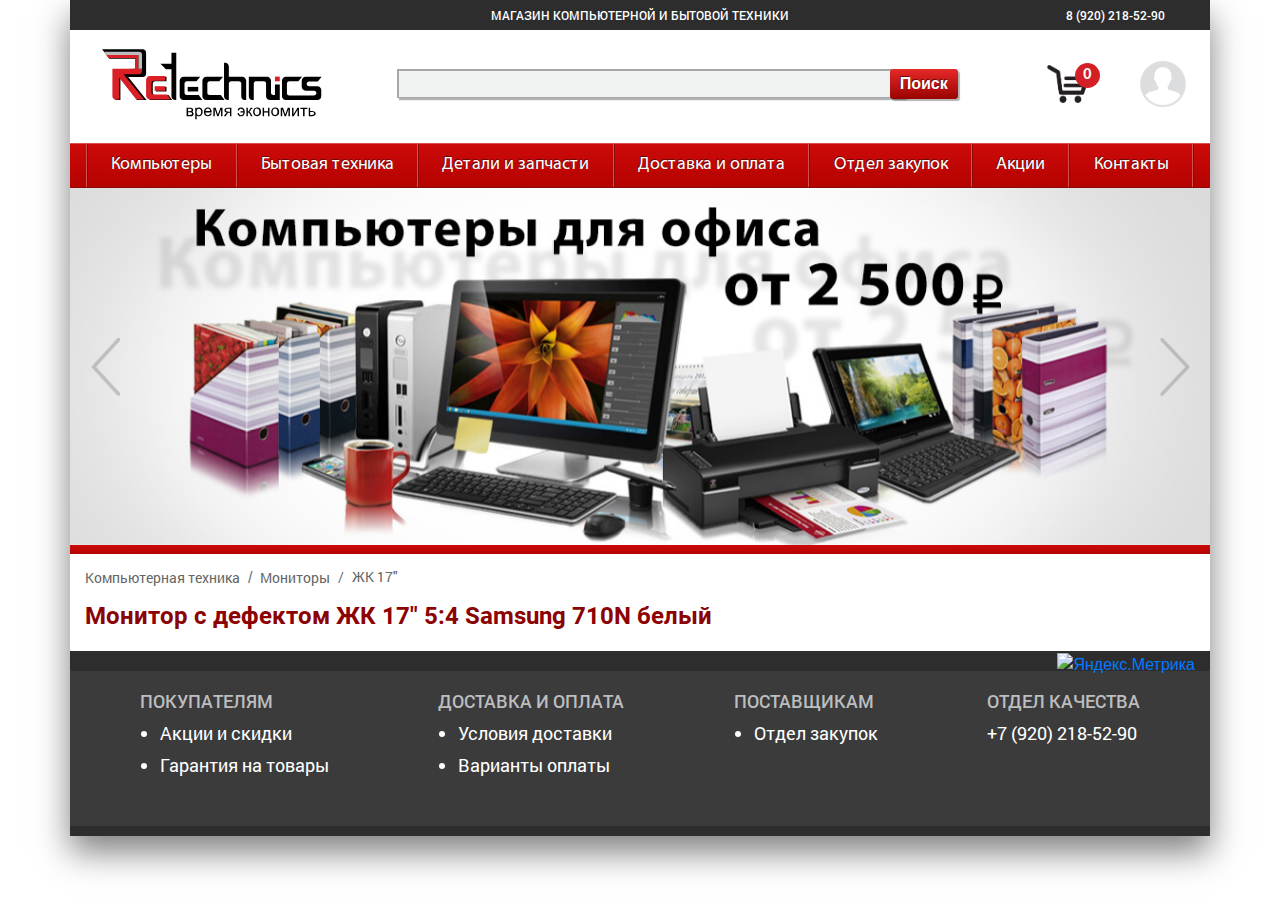
==== product_card.html @ d72811d2 "каталог v.8" ====
<!doctype html>
<html lang="en">
  <head>
    <!-- Required meta tags -->
    <meta charset="utf-8">
    <meta name="viewport" content="width=device-width, initial-scale=1, shrink-to-fit=no">
    <link rel="shortcut icon" href="image/favicon.ico" type="image/x-icon">
    <!-- Bootstrap CSS -->
    <link rel="stylesheet" href="css/bootstrap.min.css">
    <link rel="stylesheet" href="template_styles.css">
    <link rel="stylesheet" href="css/fonts.css">
    <!-- font-awesome -->
    <link rel="stylesheet" href="https://maxcdn.bootstrapcdn.com/font-awesome/4.4.0/css/font-awesome.min.css">
    <link rel="stylesheet" href="https://use.fontawesome.com/releases/v5.3.1/css/all.css" integrity="sha384-mzrmE5qonljUremFsqc01SB46JvROS7bZs3IO2EmfFsd15uHvIt+Y8vEf7N7fWAU" crossorigin="anonymous">

    <title>Ретехника - сток-центр компьютеров и мелкой бытовой техники </title>
  </head>
  <body>

  <div class=" container p-0 my-shadow">

    <!--header -->
    <header>
      <!--container-fluid-->
      <div class="container">

        <!--headline-->
        <div class="row headline">
          <div class="col-xl-4 col-lg-5 col-md-6 col-sm-8 d-none d-sm-block"> 
                  <nav class="nav justify-content-around">    
                    <a class="nav-link p-0  d-none d-sm-block d-md-block d-lg-block d-xl-none" href="#">О компании</a>           
                    <a class="nav-link p-0  d-none d-sm-block d-md-block d-lg-block d-xl-none" href="#">Доставка и оплата</a>
                    <a class="nav-link p-0  d-none d-sm-block d-md-block d-lg-block d-xl-none" href="#">Отдел закупок</a>
                  </nav>
          </div>
          <div class="col-xl-4 col-lg-3 col-md-2 col-12 d-block d-sm-none d-md-block">
            <div class="d-block d-sm-none d-lg-none d-xl-block text-center">МАГАЗИН КОМПЬЮТЕРНОЙ И БЫТОВОЙ ТЕХНИКИ</div>
          </div>
          <div class="col-xl-2 col-lg-2 col-md-1 d-none d-md-block"></div>
          <div class="col-xl-2 col-lg-2 col-md-3 col-sm-4 d-none d-sm-block text-center">8 (920) 218-52-90</div>
        </div>
        <!--/headline-->
        
        <!--row logo_search_basket_lk-->
        <div class="row">
          <div class="col-3 d-block d-sm-none">
            <div class="headline_mob_src">
              <a href=""><img src="image/lupa.png"></a>
            </div>
          </div>
          <!--header_logo -->
          <div class="col-xl-3 col-lg-4 col-md-4 col-sm-6 col-6">
            <div class="headline_logo">
              <a href="#"><img src="image/logo.svg"></a>
            </div> 
          </div>
          <!--/header_logo-->
          <!--header_search -->
          <div class="col-xl-7 col-lg-6 col-md-4 col-sm-2 d-none d-sm-block">
            <div class="headline_search">
              <div class="w-100 text-center">
              <form action="/search/index.php" id="src_form">
                <input class="headline_srctxt" type="search" name="q" value="" size="15" maxlength="50">      
                <input class="headline_srcbnt" name="s" type="submit" value="Поиск">
              </form>
              </div>
            </div>
            <div class="headline_mob_src">
              <a href=""><img src="image/lupa.png"></a>
            </div>
          </div>
          <!--/header_search -->
          <!--header_basket -->
          <div class="col-xl-1 col-lg-1 col-md-2 col-sm-2 col-3">
            <div class="headline_basket">
              <a href="#">
                <img src="image/cart.png" alt="Корзина">
                <span>0</span>
              </a>
            </div>
          </div>  
          <!--/header_basket -->
          <!--header_lk -->
          <div class="col-xl-1 col-lg-1 col-md-2 col-sm-2 d-none d-sm-block">
            <div class="headline_login">
              <a href="#">
                <img src="image/login.png" alt=" Личный кабинет">
              </a>
            </div>
          </div>  
          <!--/header_lk -->            
        </div>
        <!--/row logo_search_basket_lk-->

        <!--row header_menu-->
        <div class="row">
          <!--header_menu -->            
            <div class="pl-3 pr-3 h_menu">
              <nav class="nav justify-content-around">       
                <a class="nav-link active h_menu_item flex-fill d-block d-sm-block d-md-none" 
                   data-toggle="collapse" 
                   href="#collapse_menu" 
                   role="button" 
                   aria-expanded="false" 
                   aria-controls="collapse_menu">
                  <i class="fas fa-bars pr-2"></i>
                  <span>Каталог товаров</span>
                </a>
                <a class="nav-link active h_menu_item flex-fill d-none d-md-block"
                   data-toggle="collapse" 
                   href="#collapse_menu" 
                   role="button" 
                   aria-expanded="false" 
                   aria-controls="collapse_menu">
                   Компьютеры
                </a>
                <a class="nav-link h_menu_item flex-fill d-none d-md-block" href="#">Бытовая техника</a>
                <a class="nav-link h_menu_item flex-fill d-none d-md-block" href="#">Детали и запчасти</a>
                <a class="nav-link h_menu_item flex-fill d-none d-xl-block" href="#">Доставка и оплата</a>
                <a class="nav-link h_menu_item flex-fill d-none d-xl-block" href="#">Отдел закупок</a>
                <a class="nav-link h_menu_item flex-fill d-none d-sm-block" href="#">Акции</a>
                <a class="nav-link h_menu_item flex-fill d-none d-sm-block" href="#">Контакты</a>
              </nav>           
            </div>
          <!--/header_menu -->
        </div>

        <!--/row header_menu-->

          <!--row header_slider-->
        <div class="row d-none d-sm-block">

            <!--header_slider -->
            <div id="carouselExampleIndicators" class="carousel slide" data-ride="carousel">
              <div class="carousel-inner">
                <div class="carousel-item active">
                  <img src="image/1.jpg" alt="" class="d-block w-100">
                </div>
                <div class="carousel-item">
                  <img src="image/2.jpg" alt="" class="d-block w-100">
                </div>
                <div class="carousel-item">
                  <img src="image/3.jpg" alt="" class="d-block w-100">
                </div>
              </div>
              <a href="#carouselExampleIndicators" class="carousel-control-prev" role="button" data-slide="prev">
                <span class="carousel-control-prev-icon" aria-hidden="true"></span>
                <span class="sr-only">Previous</span>
              </a>
              <a href="#carouselExampleIndicators" class="carousel-control-next" role="button" data-slide="next">
                <span class="carousel-control-next-icon" aria-hidden="true"></span>
                <span class="sr-only">Next</span>
              </a>
            </div>
            <!--/header_slider -->
 
        </div>
          <!--/row header_slider -->

          <!--row header_bottom -->
        <div class="row d-none d-sm-block">
            <div class="headline_bottom"></div>
        </div>
        <!--/row header_bottom -->

      </div>
      <!--/container-fluid-->
    </header>
    <!--/header -->

    <!--content-->
    <content>
      <!--container-fluid-->
      <div class="container">
          <!--row-->
          <div class="row">
            <div class="collapse" id="collapse_menu">
              <!--left_menu-->
              <div class="my-left-menu col-xl-4 col-lg-5 col-md-6 col-sm-8 col-12 p-0 d-md-block d-lg-none">
                <!--Left menu-->

                <div class="d-inline-flex w-100  d-block d-sm-none">
                  <div class="lmenu text-center">Войти</div>
                  <div class="lmenu">Регистрация</div>
                </div>

                <div class="card p-0">
                    <div class="card-header lmenu active" id=" heading">
                        <span>Компьютерная техника</span>
                        <button type="button" class="close d-md-block d-lg-none" aria-label="Close">
                          <span aria-hidden="true">&times;</span>
                        </button>
                    </div>
                </div> 

                <div class="LM" id="accordion">

                  <!-- Первый уровень меню-->
                  <div class="card p-0">
                    <div class="card-header lmenu" id="headingOne">
                      <a data-toggle="collapse" href="#collapseOne" class="dropdown-toggle">Компьютеры с пробегом</a>
                    </div>

                    <!-- Обертка для второго уровня меню-->
                    <div id="collapseOne" class="collapse" aria-labelledby="headingOne" data-parent="#accordion">
                      <div class="card-body">

                        <!-- Второй уровень меню-->
                        <div class="card p-0">
                          <div class="card-header lmenu lm_l2" id="headingOne_1">
                              <a data-toggle="collapse" href="#collapseOne_1"  class="dropdown-toggle">Компьютеры на платформе Intel</a>
                          </div>

                          <!-- Обертка для третьего уровня меню-->
                          <div id="collapseOne_1" class="collapse" aria-labelledby="headingOne_1" data-parent="#collapseOne">
                            <div class="card-body">
                              <!-- Третий уровень меню-->
                              <div class="card p-0">
                                <div class="card-header lmenu lm_l3" id="headingOne_1_1">
                                    <a data-toggle="collapse" href="#">370 Socket</a>
                                </div>
                              </div>
                              <div class="card p-0">
                                <div class="card-header lmenu lm_l3" id="headingOne_1_2">
                                    <a data-toggle="collapse" href="#">478 Socket</a>
                                </div>
                              </div>
                              <div class="card p-0">
                                <div class="card-header lmenu lm_l3" id="headingOne_1_3">
                                    <a data-toggle="collapse" href="#">775 Socket</a>
                                </div>
                              </div>
                              <div class="card p-0">
                                <div class="card-header lmenu lm_l3" id="headingOne_1_4">
                                    <a data-toggle="collapse" href="#">1150 Socket</a>
                                </div>
                              </div>
                            </div>
                          </div>
                        </div>

                        <!-- Второй уровень меню-->
                        <div class="card p-0">
                          <div class="card-header lmenu lm_l2" id="headingOne_2">
                              <a data-toggle="collapse" href="#collapseOne_2"  class="dropdown-toggle">Компьютеры на платформе AMD</a>
                          </div>

                          <!-- Обертка для третьего уровня меню-->
                          <div id="collapseOne_2" class="collapse" aria-labelledby="headingOne_2" data-parent="#collapseOne">
                            <div class="card-body">
                              <!-- Третий уровень меню-->
                              <div class="card p-0">
                                <div class="card-header lmenu lm_l3" id="headingOne_2_1">
                                    <a data-toggle="collapse" href="#">754 Socket</a>
                                </div>
                              </div>
                              <div class="card p-0">
                                <div class="card-header lmenu lm_l3" id="headingOne_2_2">
                                    <a data-toggle="collapse" href="#">939 Socket</a>
                                </div>
                              </div>
                              <div class="card p-0">
                                <div class="card-header lmenu lm_l3" id="headingOne_2_3">
                                    <a data-toggle="collapse" href="#">A Socket</a>
                                </div>
                              </div>
                              <div class="card p-0">
                                <div class="card-header lmenu lm_l3" id="headingOne_2_4">
                                    <a data-toggle="collapse" href="#">AM2 Socket </a>
                                </div>
                              </div>
                            </div>
                          </div>
                        </div>

                        <!-- Второй уровень меню-->
                        <div class="card p-0">
                          <div class="card-header lmenu lm_l2" id="headingOne_3">
                              <a data-toggle="collapse" href="#collapseOne_3"  class="dropdown-toggle">Компьютеры на платформе Apple</a>
                          </div>

                          <!-- Обертка для третьего уровня меню-->
                          <div id="collapseOne_3" class="collapse" aria-labelledby="headingOne_3" data-parent="#collapseOne">
                            <div class="card-body">
                              <!-- Третий уровень меню-->
                              <div class="card p-0">
                                <div class="card-header lmenu lm_l3" id="headingOne_3_1">
                                    <a data-toggle="collapse" href="#">Компьютеры на платформе Apple</a>
                                </div>
                              </div>
                              <div class="card p-0">
                                <div class="card-header lmenu lm_l3" id="headingOne_3_2">
                                    <a data-toggle="collapse" href="#">Компьютеры на платформе Apple</a>
                                </div>
                              </div>
                              <div class="card p-0">
                                <div class="card-header lmenu lm_l3" id="headingOne_3_3">
                                    <a data-toggle="collapse" href="#">Компьютеры на платформе Apple</a>
                                </div>
                              </div>
                              <div class="card p-0">
                                <div class="card-header lmenu lm_l3" id="headingOne_3_4">
                                    <a data-toggle="collapse" href="#">Компьютеры на платформе Apple</a>
                                </div>
                              </div>

                            </div>
                          </div>
                        </div>        
                      </div>
                    </div>
                  </div> 

                  <!-- Первый уровень меню-->
                  <div class="card p-0">
                    <div class="card-header lmenu" id="headingTwo">
                        <a data-toggle="collapse" href="#collapseTwo"  class="dropdown-toggle">Комплектующие</a>
                    </div>

                    <!-- Обертка для второго уровня меню-->
                    <div id="collapseTwo" class="collapse" aria-labelledby="headingTwo" data-parent="#accordion">
                      <div class="card-body">

                        <!--Второй уровень меню-->
                        <div class="card p-0"> 
                          <div class="card-header lmenu lm_l2" id="headingTwo_1">
                              <a data-toggle="collapse" href="#">Оперативная память</a>
                          </div>
                        </div>
                        <!--Второй уровень меню-->
                        <div class="card p-0">
                          <div class="card-header lmenu lm_l2" id="headingTwo_2">
                              <a data-toggle="collapse" href="#">Материнская плата</a>
                          </div>
                        </div>
                        <!--Второй уровень меню-->
                        <div class="card p-0">
                          <div class="card-header lmenu lm_l2" id="headingTwo_3">
                              <a data-toggle="collapse" href="#">Процессоры</a>
                          </div>
                        </div>          

                      </div>
                    </div>
                  </div>

                  <!-- Первый уровень меню-->
                  <div class="card p-0">
                    <div class="card-header lmenu" id="headingThree">
                         <a data-toggle="collapse" href="#collapseThree"  class="dropdown-toggle">Компьютерная переферия</a>
                    </div>
                    <div id="collapseThree" class="collapse" aria-labelledby="headingThree" data-parent="#accordion">
                      <div class="card-body">
                        <!--Второй уровень меню-->
                        <div class="card p-0">
                          <div class="card-header lmenu lm_l2" id="headingThree_1">
                              <a data-toggle="collapse" href="#">Флеш накопители USB</a>
                          </div>
                        </div>
                        <!--Второй уровень меню-->
                        <div class="card p-0">
                          <div class="card-header lmenu lm_l2" id="headingThree_2">
                              <a data-toggle="collapse" href="#">Флеш карты SD microSD</a>
                          </div>
                        </div>
                        <!--Второй уровень меню-->
                        <div class="card p-0">
                          <div class="card-header lmenu lm_l2" id="headingThree_3">
                              <a data-toggle="collapse" href="#">Блоки питания внешние</a>
                          </div>
                        </div>
                      </div>
                    </div>
                  </div>
                </div>
                <!--/Left menu-->              
              </div> 
              <!--/left_menu-->
            </div>
            <!--/left_menu-->
          </div> 
          <!--/row-->  

        <!--breadcrumb-->
          <div class="row d-none d-sm-block w-100">
            <div class="col-xl-12 col-lg-12 col-md-12 col-12">
              <nav aria-label="breadcrumb">
                <ol class="breadcrumb">
                  <li class="breadcrumb-item"><a href="#">Компьютерная техника</a></li>
                  <li class="breadcrumb-item"><a href="#">Мониторы</a></li>
                  <li class="breadcrumb-item active" aria-current="page">ЖК 17"</li>
                </ol>
              </nav>
            </div>  
          </div>
          <!--/breadcrumb-->

          <!--catalog_title-->
          <div class="row">
            <div class="col-xl-12 col-lg-12 col-md-12 col-12">
              <h1>Монитор с дефектом ЖК 17" 5:4 Samsung 710N белый</h1>
            </div>  
          </div>
          <!--/catalog_title-->
        <!--catalog-->
  
          
      </div>
      <!--/container-fluid-->
    </content>
    <!--/content-->      

    <footer>
      <div class="container">

        <div class="row footer_metrika">
          <div class="col-md-10"></div>
          <div class="col-md-2">
            <div class="d-flex justify-content-end">
              <!-- Yandex.Metrika informer -->
              <a href="https://metrika.yandex.ru/stat/?id=29306175&amp;from=informer" target="_blank" rel="nofollow"><!-- /Yandex.Metrika informer --><img src="https://informer.yandex.ru/informer/29306175/1_1_FFFFFFFF_EFEFEFFF_0_pageviews" style="width:80px; height:15px; border:0;" alt="Яндекс.Метрика" title="Яндекс.Метрика: данные за сегодня (просмотры)" class="ym-advanced-informer" data-cid="29306175" data-lang="ru">
              </a>
            </div>  
              <!-- /Yandex.Metrika informer --> 
          </div>      
        </div>
        <!--yandex_metrika-->

        <!--footer_menu-->
        <div class="row footer_menu">
          <div class="col-sm-12 d-flex justify-content-around">

            <div>
              <h3>Покупателям</h3>
              <ul>
                <li><a href="#">Акции и скидки</a></li>
                <li><a href="#">Гарантия на товары</a></li>
              </ul>

              <h3 class="d-block d-sm-block d-md-none">Поставщикам</h3>
              <ul class="d-block d-sm-block d-md-none">
                  <li><a href="#">Отдел закупок</a></li>
              </ul>
            </div>

            <div>
              <h3>Доставка и оплата</h3>
              <ul>
                <li><a href="#">Условия доставки</a></li>
                <li><a href="#">Варианты оплаты</a></li>
              </ul>
              <h3 class="d-sm-block d-md-none">Отдел качества</h3>
                <ul class="d-sm-block d-md-none p-0">
                  <li style="list-style: none"><a href="#">+7 (920) 218-52-90</a></li>
                </ul>
            </div>
          
            <div class="d-none d-sm-none d-md-block">
                <h3>Поставщикам</h3>
                <ul>
                  <li><a href="#">Отдел закупок</a></li>
                </ul>
                <h3 class="d-none d-md-block d-lg-none">Отдел качества</h3>
                  <ul class="d-none d-md-block d-lg-none p-0">
                    <li style="list-style: none"><a href="#">+7 (920) 218-52-90</a></li>
                  </ul>
              </div>
          
            <div class="d-none d-lg-block d-xl-block">
                  <h3>Отдел качества</h3>
                  <ul class="p-0">
                    <li style="list-style: none"><a href="#">+7 (920) 218-52-90</a></li>
                  </ul>
            </div>   
        </div>
        <!--/footer_menu-->

      </div>
    </footer>
    </div>
    <!-- Optional JavaScript -->
    <!-- jQuery first, then Popper.js, then Bootstrap JS -->
    <script src="https://code.jquery.com/jquery-3.3.1.slim.min.js" integrity="sha384-q8i/X+965DzO0rT7abK41JStQIAqVgRVzpbzo5smXKp4YfRvH+8abtTE1Pi6jizo" crossorigin="anonymous"></script>
    <script src="https://cdnjs.cloudflare.com/ajax/libs/popper.js/1.14.3/umd/popper.min.js" integrity="sha384-ZMP7rVo3mIykV+2+9J3UJ46jBk0WLaUAdn689aCwoqbBJiSnjAK/l8WvCWPIPm49" crossorigin="anonymous"></script>
    <script src="https://stackpath.bootstrapcdn.com/bootstrap/4.1.2/js/bootstrap.min.js" integrity="sha384-o+RDsa0aLu++PJvFqy8fFScvbHFLtbvScb8AjopnFD+iEQ7wo/CG0xlczd+2O/em" crossorigin="anonymous"></script>
    <script>document.write('<script src="http://' + (location.host || 'localhost').split(':')[0] + ':35729/livereload.js?snipver=1"></' + 'script>')</script>
  </body>
</html>
---- template_styles.css ----
body {
	color: #000000;
}

h1{
    font-family: "Roboto-Bold";
    font-size: 24px;
    color: #8B0303;
    margin-bottom: 20px;
}
.my-shadow{
    box-shadow: 0 1rem 2rem rgba(0, 0, 0, 0.5);
}
.my-row{
    margin-bottom: 30px;
}
.fas .fa-filter{
    background: #CE0202;
}
.close{
    color: #fff;
    opacity: 1;
    font-size: 30px;
    text-shadow: none;
    font-weight: normal;
}
/*** header***/

.headline{
    background-color: #2E2D2E;
    height: 30px;
    font-family: "RobotoMedium";
    font-size: 12px;
    color: #ffffff;
    line-height: 30px;
}
.headline a{
   font-family: "RobotoMedium";
    font-size: 12px;
    color: #ffffff;
    line-height: 30px;
}
.headline a:hover{
   text-decoration: underline;
}
.headline_logo{
	margin: 15px;
}

/* header_search*/
.headline_search{
    width: 100%;
    display:flex;
    justify-content: center;align-items: center; 
    width: 100%; 
    height: 100%;
}
.headline_srctxt{
    width: 80%;
    border-top: 2px solid #A6A7A7;
    border-left: 2px solid #A6A7A7;
    border-bottom: 1px solid #A6A7A7;
    border-right: 1px solid #A6A7A7;
    background: #F1F2F2;
    box-shadow: 2px 2px 1px rgba(0,0,0,0.3);
}

.headline_srcbnt{
    background: #e62929;
    background: -moz-linear-gradient(-90deg, #e62929 0%, #990300 100%);
    background: -webkit-gradient(linear, left top, right bottom, color-stop(0%,#e62929), color-stop(100%,#990300));
    background: -webkit-linear-gradient(-90deg, #e62929 0%,#990300 100%);
    background: -o-linear-gradient(-90deg, #e62929 0%,#990300 100%);
    background: -ms-linear-gradient(-90deg, #e62929 0%,#990300 100%);
    background: linear-gradient(180deg, #e62929 0%,#990300 100%);
    filter: progid:DXImageTransform.Microsoft.gradient( startColorstr='#e62929', endColorstr='#990300',GradientType=1 );
    padding: 3px 10px;
    border: none;
    border-radius: 3px;
    color: #fff;
    font-weight: bold;
    cursor: pointer;
    text-shadow: -1px -1px 0px #630C0C;
    box-shadow: 2px 2px 1px rgba(0,0,0,0.3);
    position: relative;
    left: -20px;
}
.headline_mob_src{
    position: relative;
    display:none;
    justify-content: center; /*центрируем элемент по горизонтали */
    align-items: center; /* и вертикали */
    width: 100%; /* задали размеры блоку-родителю */
    height: 100%;
    overflow: hidden; 
}
/* /header_search*/

/* header_basket*/
.headline_basket, 
.headline_login{

    position: relative;
    display: inline-block;
    display:flex;
    justify-content: center; /*центрируем элемент по горизонтали */
    align-items: center; /* и вертикали */
    width: 100%; /* задали размеры блоку-родителю */
    height: 100%;
    overflow: hidden;
}
.headline_basket a img{
    height: 38px;
    width: 42px; 
}
.headline_login a img {
    height: 46px;
    width: 46px;
}
.headline_basket a span {
    font-family: "MyriadPro-Semibold" !important;
    background-color: #D32027;
    position: absolute;
    color: #fff;
    width: 25px;
    height: 25px;
    text-align: center;
    -webkit-border-radius: 100px;
    -moz-border-radius: 100px;
    border-radius: 100px;
    bottom: 50px;
    right: 0;
}
/* /header_basket*/

/* header_menu*/
.h_menu{
    margin-top: 5px;
    background: linear-gradient(to bottom, rgba(204,10,10,1) 0%,rgba(181,3,0,1) 100%);    
    width: 100%;
    border-top: 1px solid #D55251;
    border-bottom: 1px solid #8A0C0A;; 
}
.h_menu a:hover{
    background: #990300;
    color: #fff;
}
.h_menu_item{
    border-right: 1px solid #D35150;
    border-left: 1px solid  #8A0C0A;
    color: #fff;
    font-size: 18px;
    text-decoration: none;
    font-family: "MyriadPro-Regular";
    text-shadow: -1px -1px 0px #630C0C;
    text-align: center;   
}
.h_menu .nav{
    border-left: 1px solid #D35150;
    border-right: 1px solid  #8A0C0A;
}


/* /header_menu*/

/* header_slider*/
.carousel-control-next-icon, 
.carousel-control-prev-icon {
    height: 60px;
    width: 30px;
}
.carousel-control-prev{
    left: -50px;
}
.carousel-control-next{
    right: -50px;
}
.carousel-control-prev-icon{
    background-image: url(image/slider_prev.png);
}
.carousel-control-next-icon{
    background-image: url(image/slider_next.png);
}
/* /header_slider*/


.headline_bottom {
    background: linear-gradient(to bottom, rgba(204,10,10,1) 0%,rgba(181,3,0,1) 100%);
    height: 9px;
    width: 100%;
}
/*** /header***/

/**/
.content_logo{
    position: relative;
    left: -25px;
}

/***  content***/

/*Левое меню*/
.my-left-menu{
    z-index: 2000;
    position: absolute;
}
.LM {

    padding: 0;
    cursor: pointer;
}
.lmenu{
    width: 100%;
    font-family: "RobotoRegular";
    font-size: 20px;
    color: #414042;
    background: #ffffff; /* Old browsers */
    background: -moz-linear-gradient(top,  #ffffff 0%, #f1f2f2 100%); /* FF3.6+ */
    background: -webkit-gradient(linear, left top, left bottom, color-stop(0%,#ffffff), color-stop(100%,#f1f2f2)); /* Chrome,Safari4+ */
    background: -webkit-linear-gradient(top,  #ffffff 0%,#f1f2f2 100%); /* Chrome10+,Safari5.1+ */
    background: -o-linear-gradient(top,  #ffffff 0%,#f1f2f2 100%); /* Opera 11.10+ */
    background: -ms-linear-gradient(top,  #ffffff 0%,#f1f2f2 100%); /* IE10+ */
    background: linear-gradient(to bottom,  #ffffff 0%,#f1f2f2 100%); /* W3C */
    filter: progid:DXImageTransform.Microsoft.gradient( startColorstr='#ffffff', endColorstr='#f1f2f2',GradientType=0 ); /* IE6-9 */
    text-align: left;
    padding: 10px 35px;
    border: #E3E4E5 solid 1px;
    }
.lmenu:hover{
    background: rgb(230,231,232); /* Old browsers */
    background: -moz-linear-gradient(top,  rgba(230,231,232,1) 25%, rgba(241,242,242,1) 100%); /* FF3.6+ */
    background: -webkit-gradient(linear, left top, left bottom, color-stop(25%,rgba(230,231,232,1)), color-stop(100%,rgba(241,242,242,1))); /* Chrome,Safari4+ */
    background: -webkit-linear-gradient(top,  rgba(230,231,232,1) 25%,rgba(241,242,242,1) 100%); /* Chrome10+,Safari5.1+ */
    background: -o-linear-gradient(top,  rgba(230,231,232,1) 25%,rgba(241,242,242,1) 100%); /* Opera 11.10+ */
    background: -ms-linear-gradient(top,  rgba(230,231,232,1) 25%,rgba(241,242,242,1) 100%); /* IE10+ */
    background: linear-gradient(to bottom,  rgba(230,231,232,1) 25%,rgba(241,242,242,1) 100%); /* W3C */
    filter: progid:DXImageTransform.Microsoft.gradient( startColorstr='#e6e7e8', endColorstr='#f1f2f2',GradientType=0 ); /* IE6-9 */
    filter: progid:DXImageTransform.Microsoft.gradient( startColorstr='#f4f5f6', endColorstr='#e8e9ea',GradientType=0 ); /* IE6-9 */
}
.lmenu.active {
        background: linear-gradient(to bottom, rgba(204,10,10,1) 0%,rgba(181,3,0,1) 100%);
        color: #fff;
        border-radius: 0;
        border: rgba(181,3,0,1) solid 1px;
    }   
.lmenu a{
    width: 100%
    padding: 0;
    margin: 0;
    border: none;
    background: transparent;
    color: #231F20;
}
.lmenu a:hover{
    text-decoration: none;
}
.lm_l1{
    padding-left: 35px;
}
.lm_l2{
    padding-left: 50px;
}
.lm_l3{
    padding-left: 65px;
}
.dropdown-toggle::after{
  display: inline-block;
  width: 0;
  height: 0;
  margin-left: 0.4em;
  vertical-align: 0.2em;
  content: "";
  border-top: 0.4em solid;
  border-right: 0.3em solid transparent;
  border-bottom: 0;
  border-left: 0.3em solid transparent;
  color: #414042;
}
.card, .card-footer{
    border: 0;

}
.card-body{
    vertical-align: middle;
    margin:auto;
    flex: none;
    padding: 0;
}
/*Левое меню*/

/*Блок Каталог*/
.breadcrumb{
    background: transparent;
    padding-left: 0;
    padding-right: 0;
    margin: 0;
}
.breadcrumb a, .breadcrumb-item a, .breadcrumb-item.active{
    font-family: "RobotoRegular";
    font-size: 14px;
    color: #666666;
    }
.breadcrumb a:hover{
    text-decoration: underline;
    color: #666666;
}
.my-btn {
    font-family: "RobotoRegular";
    font-size: 18px;
    color: #231F20;
    background: #F5F6F6;
    border-color: #B9BBBD;
}
.list_view{
    background-image: url(image/list_view.png);
}
.c{
    display: inline-block;
    text-align: center;
    width: 172px;
    height: 250px;
}
.c_in{
    width: 172px;
    height: 150px;
    display:flex;
    justify-content: center; /*центрируем элемент по горизонтали */
    align-items: center; /* и вертикали */
    overflow: hidden; /* если элемент больше блока-родителя – обрезаем лишнее */
}
.c img{
    max-width: 172px;
    max-height: 150px;
    overflow: hidden;
    transition: all 0.5s ease;
    zoom: 0.9;
    display: block;
    margin: 0 auto;
}
.c img:hover {
    max-width: 200px;
    max-height: 180px;
    cursor: pointer;
}
.c a{
    text-align: center;
    font-family: "RobotoMedium";
    font-size: 16px;
    color: #231F20; 
}
.price {
    position: relative;
    background: url(image/price.png);
    background-size: 100%;
    background-repeat: no-repeat;
    width: 90px;
    height: 25px;
    color: #fff;
    font-family: "RobotoMedium";
    font-size: 17px;
    bottom: 100px;
    right:-31px;
    padding: 5px 0 5px 30px;
}
.price:after{
    content: "p.";
    font-family: "RobotoMedium";
    font-size: 17px;
    margin-left: 0px;
    margin-right: 10px;
}
.sale img{  
    width: 35px;
    height: 50px;
    bottom: 240px;
    position: relative;
    left: -55px;
}
.my-page{
    background: #eff0f1;
    height: 32px;
    min-width: 32px;
    line-height: 32px;
    color: #414042;
    font-size: 15px;
    font-family: "RobotoRegular";
    text-align: center;
    margin: 0 3px;
    border: 1px solid #909295;
    padding: 0 0;
}
.my-page:hover{
    background: #CE0202;
    color: #414042;
}
.page-item:first-child .my-page,
.page-item:last-child .my-page
{
    background: transparent;
    border-top-left-radius: 16px;
    border-bottom-left-radius: 16px;
    border-top-right-radius: 16px;
    border-bottom-right-radius: 16px;
    padding: 0 20px;
    color: #909295;
}
.my-page.active {
    background: #CE0202;
    color: #fff;
    border: none;
}

/* /Блок Каталог*/

.my-filter{
    font-family: "RobotoMedium";
    font-size: 18px;
}
.my-filter button{
    width: 283px;
    height: 44px;
    border-top-left-radius: 10px;
    border-bottom-left-radius: 10px;
    border-top-right-radius: 10px;
    border-bottom-right-radius: 10px;
    box-shadow: none;
    border: 1px solid #909295;
}
/***  /content***/

/*Подвал сайта*/
.footer_metrika{
    background: #2E2D2E;
    height: 20px;
}
.footer_metrika img{
    vertical-align: top;
    margin-top: 2px;
}
.footer_menu{
    background: #3B3B3B;
    min-height: 165px;
    padding: 20px 0;
    border-bottom: #2E2D2E solid 10px;
}
.footer_menu h3{
    text-transform: uppercase;
    color: #BCBEC0;
    font-size: 18px;
    font-family: "RobotoMedium";
}
.footer_menu ul{
    list-style-type: disc;
    padding: 0 0 0 20px;
}
.footer_menu li {
    padding: 0 0 5px 0;
}
.footer_menu ul, li a{
    color: #fff;
    text-decoration: none;
    font-size: 18px;
    font-family: "RobotoRegular";
    padding-left: -5px;
 } 

 .footer_menu li a:hover {
    text-decoration: underline;
    color: #fff;
}
/*подвал сайта*/

/*Адаптация*/
@media screen and (max-width: 1200px){
    .headline_mob_src{
        display: none;
    }
}
@media screen and (max-width: 992px){
    .headline_srctxt{
        width: 63%;
    }
    .headline_srcbnt{
        left: -5px;
    }
    .my-pad{
    padding-right: 15px;
    }
    .headline_mob_src{
        display: none;
    }
    .carousel-control-prev{
    left: -30px;
    }
    .carousel-control-next{
    right: -30px;
    }
}
@media screen and (max-width: 768px){
    .headline_search{
        display: none;
    }
    .headline_mob_src{
        display: flex;
    }
    .carousel-control-prev{
    left: -10px;
    }
    .carousel-control-next{
    right: -10px;
    }
    .my-left-menu{
        z-index: 100;
    }
}
@media screen and (max-width: 576px){
    .headline_search{
        display: none;
    }
    .headline_mob_src{
        display: flex;
    }
    .headline_basket a span{
        bottom: 50px;
        right: 20px;
    }
   .h_menu:hover{
        background: #990300;
   }
    .h_menu .nav, .h_menu_item{
        border-left: none;
        border-right: none;
    }
    .footer_menu ul, li a{
        font-size: 16px;
    }
    .my-left-menu{
        z-index: 100;
    }
}
---- css/fonts.css ----
/* font-family: "RobotoRegular"; */
@font-face {
	font-family: "RobotoRegular";
	src: url("../fonts/RobotoRegular/RobotoRegular.eot");
	src: url("../fonts/RobotoRegular/RobotoRegular.eot?#iefix")format("embedded-opentype"),
	url("../fonts/RobotoRegular/RobotoRegular.woff") format("woff"),
	url("../fonts/RobotoRegular/RobotoRegular.ttf") format("truetype");
	font-style: normal;
	font-weight: normal;
}
/* font-family: "RobotoLight"; */
@font-face {
	font-family: "RobotoLight";
	src: url("../fonts/RobotoLight/RobotoLight.eot");
	src: url("../fonts/RobotoLight/RobotoLight.eot?#iefix")format("embedded-opentype"),
	url("../fonts/RobotoLight/RobotoLight.woff") format("woff"),
	url("../fonts/RobotoLight/RobotoLight.ttf") format("truetype");
	font-style: normal;
	font-weight: normal;
}
/* font-family: "RobotoMedium"; */
@font-face {
	font-family: "RobotoMedium";
	src: url("../fonts/RobotoMedium/RobotoMedium.eot");
	src: url("../fonts/RobotoMedium/RobotoMedium.eot?#iefix")format("embedded-opentype"),
	url("../fonts/RobotoMedium/RobotoMedium.woff") format("woff"),
	url("../fonts/RobotoMedium/RobotoMedium.ttf") format("truetype");
	font-style: normal;
	font-weight: normal;
}
/* font-family: "RobotoBold"; */

@font-face {
	font-family: "RobotoBold";
	src: url("../fonts/RobotoBold/RobotoBold.eot");
	src: url("../fonts/RobotoBold/RobotoBold.eot?#iefix")format("embedded-opentype"),
	url("../fonts/RobotoBold/RobotoBold.woff") format("woff"),
	url("../fonts/RobotoBold/RobotoBold.ttf") format("truetype");
	font-style: normal;
	font-weight: normal;
}
@font-face {
	font-family: "MyriadPro-BoldIt";
	src: url("../fonts/MyriadPro-BoldIt/MyriadPro-BoldIt.eot");
	src: url("../fonts/MyriadPro-BoldIt/MyriadPro-BoldIt.eot?#iefix")format("embedded-opentype"),
	url("../fonts/MyriadPro-BoldIt/MyriadPro-BoldIt.woff") format("woff"),
	url("../fonts/MyriadPro-BoldIt/MyriadPro-BoldIt.ttf") format("truetype");
	font-style: normal;
	font-weight: normal;
}
@font-face {
	font-family: "MyriadPro-Semibold";
	src: url("../fonts/MyriadPro-Semibold/MyriadPro-Semibold.eot");
	src: url("../fonts/MyriadPro-Semibold/MyriadPro-Semibold.eot?#iefix")format("embedded-opentype"),
	url("../fonts/MyriadPro-Semibold/MyriadPro-Semibold.woff") format("woff"),
	url("../fonts/MyriadPro-Semibold/MyriadPro-Semibold.ttf") format("truetype");
	font-style: normal;
	font-weight: normal;
}
@font-face {
	font-family: "MyriadPro-Regular";
	src: url("../fonts/MyriadPro-Regular/MyriadPro-Regular.eot");
	src: url("../fonts/MyriadPro-Regular/MyriadPro-Regular.eot?#iefix")format("embedded-opentype"),
	url("../fonts/MyriadPro-Regular/MyriadPro-Regular.woff") format("woff"),
	url("../fonts/MyriadPro-Regular/MyriadPro-Regular.ttf") format("truetype");
	font-style: normal;
	font-weight: normal;
}
@font-face {
	font-family: "MyriadPro-Bold";
	src: url("../fonts/MyriadPro-Bold/MyriadPro-Bold.eot");
	src: url("../fonts/MyriadPro-Bold/MyriadPro-Bold.eot?#iefix")format("embedded-opentype"),
	url("../fonts/MyriadPro-Bold/MyriadPro-Bold.woff") format("woff"),
	url("../fonts/MyriadPro-Bold/MyriadPro-Bold.ttf") format("truetype");
	font-style: normal;
	font-weight: normal;
}
@font-face {
	font-family: "RobotoRegular";
	src: url("../fonts/RobotoRegular/RobotoRegular.eot");
	src: url("../fonts/RobotoRegular/RobotoRegular.eot?#iefix")format("embedded-opentype"),
	url("../fonts/RobotoRegular/RobotoRegular.woff") format("woff"),
	url("../fonts/RobotoRegular/RobotoRegular.ttf") format("truetype");
	font-style: normal;
	font-weight: normal;
}
@font-face {
	font-family: "RobotoMedium";
	src: url("../fonts/RobotoMedium/RobotoMedium.eot");
	src: url("../fonts/RobotoMedium/RobotoMedium.eot?#iefix")format("embedded-opentype"),
	url("../fonts/RobotoMedium/RobotoMedium.woff") format("woff"),
	url("../fonts/RobotoMedium/RobotoMedium.ttf") format("truetype");
	font-style: normal;
	font-weight: normal;
}
@font-face {
	font-family: "Roboto-Bold";
	src: url("../fonts/Roboto-Bold/Roboto-Bold.eot");
	src: url("../fonts/Roboto-Bold/Roboto-Bold.eot?#iefix")format("embedded-opentype"),
	url("../fonts/Roboto-Bold/Roboto-Bold.woff") format("woff"),
	url("../fonts/Roboto-Bold/Roboto-Bold.ttf") format("truetype");
	font-style: normal;
	font-weight: normal;
}
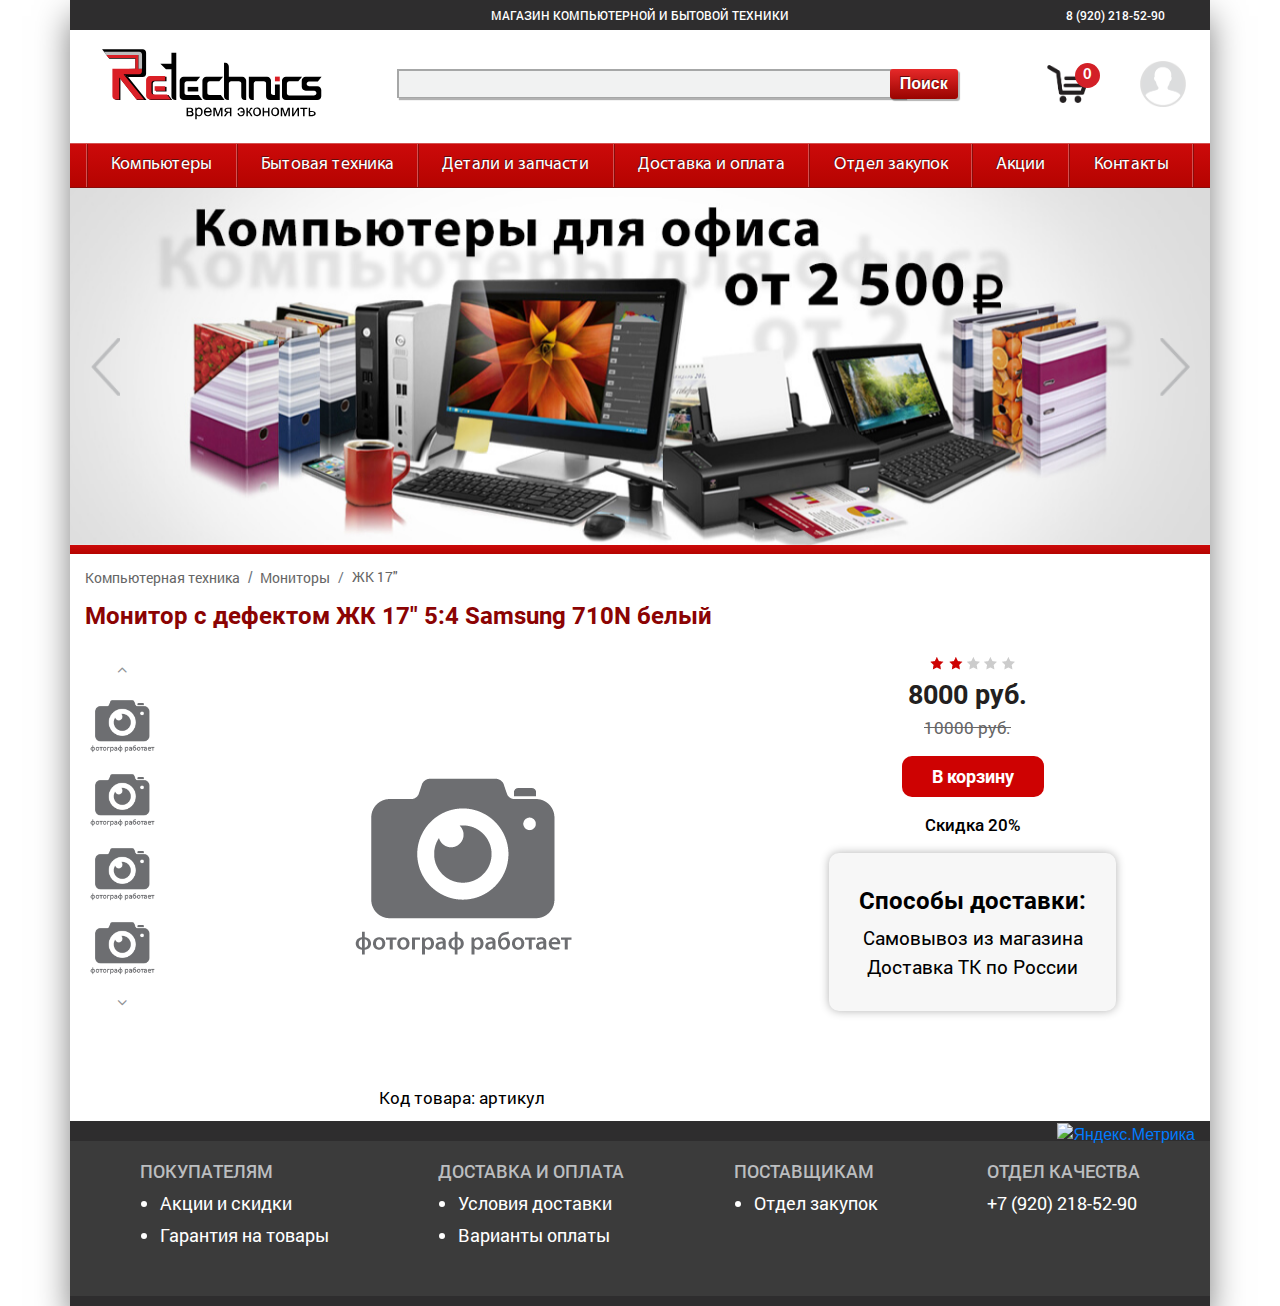
==== commit 182485c6: "каталог v.9" ====
--- a/product_card.html
+++ b/product_card.html
@@ -170,243 +170,310 @@
 
     <!--content-->
     <content>
-      <!--container-fluid-->
+      <!--container-->
       <div class="container">
           <!--row-->
-          <div class="row">
-            <div class="collapse" id="collapse_menu">
-              <!--left_menu-->
-              <div class="my-left-menu col-xl-4 col-lg-5 col-md-6 col-sm-8 col-12 p-0 d-md-block d-lg-none">
-                <!--Left menu-->
-
-                <div class="d-inline-flex w-100  d-block d-sm-none">
-                  <div class="lmenu text-center">Войти</div>
-                  <div class="lmenu">Регистрация</div>
-                </div>
-
+        <div class="row">
+          <div class="collapse" id="collapse_menu">
+            <!--left_menu-->
+            <div class="my-left-menu col-xl-4 col-lg-5 col-md-6 col-sm-8 col-12 p-0 d-md-block d-lg-none">
+              <!--Left menu-->
+
+              <div class="d-inline-flex w-100  d-block d-sm-none">
+                <div class="lmenu text-center">Войти</div>
+                <div class="lmenu">Регистрация</div>
+              </div>
+
+              <div class="card p-0">
+                  <div class="card-header lmenu active" id=" heading">
+                      <span>Компьютерная техника</span>
+                      <button type="button" class="close d-md-block d-lg-none" aria-label="Close">
+                        <span aria-hidden="true">&times;</span>
+                      </button>
+                  </div>
+              </div> 
+
+              <div class="LM" id="accordion">
+
+                <!-- Первый уровень меню-->
                 <div class="card p-0">
-                    <div class="card-header lmenu active" id=" heading">
-                        <span>Компьютерная техника</span>
-                        <button type="button" class="close d-md-block d-lg-none" aria-label="Close">
-                          <span aria-hidden="true">&times;</span>
-                        </button>
+                  <div class="card-header lmenu" id="headingOne">
+                    <a data-toggle="collapse" href="#collapseOne" class="dropdown-toggle">Компьютеры с пробегом</a>
+                  </div>
+
+                  <!-- Обертка для второго уровня меню-->
+                  <div id="collapseOne" class="collapse" aria-labelledby="headingOne" data-parent="#accordion">
+                    <div class="card-body">
+
+                      <!-- Второй уровень меню-->
+                      <div class="card p-0">
+                        <div class="card-header lmenu lm_l2" id="headingOne_1">
+                            <a data-toggle="collapse" href="#collapseOne_1"  class="dropdown-toggle">Компьютеры на платформе Intel</a>
+                        </div>
+
+                        <!-- Обертка для третьего уровня меню-->
+                        <div id="collapseOne_1" class="collapse" aria-labelledby="headingOne_1" data-parent="#collapseOne">
+                          <div class="card-body">
+                            <!-- Третий уровень меню-->
+                            <div class="card p-0">
+                              <div class="card-header lmenu lm_l3" id="headingOne_1_1">
+                                  <a data-toggle="collapse" href="#">370 Socket</a>
+                              </div>
+                            </div>
+                            <div class="card p-0">
+                              <div class="card-header lmenu lm_l3" id="headingOne_1_2">
+                                  <a data-toggle="collapse" href="#">478 Socket</a>
+                              </div>
+                            </div>
+                            <div class="card p-0">
+                              <div class="card-header lmenu lm_l3" id="headingOne_1_3">
+                                  <a data-toggle="collapse" href="#">775 Socket</a>
+                              </div>
+                            </div>
+                            <div class="card p-0">
+                              <div class="card-header lmenu lm_l3" id="headingOne_1_4">
+                                  <a data-toggle="collapse" href="#">1150 Socket</a>
+                              </div>
+                            </div>
+                          </div>
+                        </div>
+                      </div>
+
+                      <!-- Второй уровень меню-->
+                      <div class="card p-0">
+                        <div class="card-header lmenu lm_l2" id="headingOne_2">
+                            <a data-toggle="collapse" href="#collapseOne_2"  class="dropdown-toggle">Компьютеры на платформе AMD</a>
+                        </div>
+
+                        <!-- Обертка для третьего уровня меню-->
+                        <div id="collapseOne_2" class="collapse" aria-labelledby="headingOne_2" data-parent="#collapseOne">
+                          <div class="card-body">
+                            <!-- Третий уровень меню-->
+                            <div class="card p-0">
+                              <div class="card-header lmenu lm_l3" id="headingOne_2_1">
+                                  <a data-toggle="collapse" href="#">754 Socket</a>
+                              </div>
+                            </div>
+                            <div class="card p-0">
+                              <div class="card-header lmenu lm_l3" id="headingOne_2_2">
+                                  <a data-toggle="collapse" href="#">939 Socket</a>
+                              </div>
+                            </div>
+                            <div class="card p-0">
+                              <div class="card-header lmenu lm_l3" id="headingOne_2_3">
+                                  <a data-toggle="collapse" href="#">A Socket</a>
+                              </div>
+                            </div>
+                            <div class="card p-0">
+                              <div class="card-header lmenu lm_l3" id="headingOne_2_4">
+                                  <a data-toggle="collapse" href="#">AM2 Socket </a>
+                              </div>
+                            </div>
+                          </div>
+                        </div>
+                      </div>
+
+                      <!-- Второй уровень меню-->
+                      <div class="card p-0">
+                        <div class="card-header lmenu lm_l2" id="headingOne_3">
+                            <a data-toggle="collapse" href="#collapseOne_3"  class="dropdown-toggle">Компьютеры на платформе Apple</a>
+                        </div>
+
+                        <!-- Обертка для третьего уровня меню-->
+                        <div id="collapseOne_3" class="collapse" aria-labelledby="headingOne_3" data-parent="#collapseOne">
+                          <div class="card-body">
+                            <!-- Третий уровень меню-->
+                            <div class="card p-0">
+                              <div class="card-header lmenu lm_l3" id="headingOne_3_1">
+                                  <a data-toggle="collapse" href="#">Компьютеры на платформе Apple</a>
+                              </div>
+                            </div>
+                            <div class="card p-0">
+                              <div class="card-header lmenu lm_l3" id="headingOne_3_2">
+                                  <a data-toggle="collapse" href="#">Компьютеры на платформе Apple</a>
+                              </div>
+                            </div>
+                            <div class="card p-0">
+                              <div class="card-header lmenu lm_l3" id="headingOne_3_3">
+                                  <a data-toggle="collapse" href="#">Компьютеры на платформе Apple</a>
+                              </div>
+                            </div>
+                            <div class="card p-0">
+                              <div class="card-header lmenu lm_l3" id="headingOne_3_4">
+                                  <a data-toggle="collapse" href="#">Компьютеры на платформе Apple</a>
+                              </div>
+                            </div>
+
+                          </div>
+                        </div>
+                      </div>        
                     </div>
+                  </div>
                 </div> 
 
-                <div class="LM" id="accordion">
-
-                  <!-- Первый уровень меню-->
-                  <div class="card p-0">
-                    <div class="card-header lmenu" id="headingOne">
-                      <a data-toggle="collapse" href="#collapseOne" class="dropdown-toggle">Компьютеры с пробегом</a>
+                <!-- Первый уровень меню-->
+                <div class="card p-0">
+                  <div class="card-header lmenu" id="headingTwo">
+                      <a data-toggle="collapse" href="#collapseTwo"  class="dropdown-toggle">Комплектующие</a>
+                  </div>
+
+                  <!-- Обертка для второго уровня меню-->
+                  <div id="collapseTwo" class="collapse" aria-labelledby="headingTwo" data-parent="#accordion">
+                    <div class="card-body">
+
+                      <!--Второй уровень меню-->
+                      <div class="card p-0"> 
+                        <div class="card-header lmenu lm_l2" id="headingTwo_1">
+                            <a data-toggle="collapse" href="#">Оперативная память</a>
+                        </div>
+                      </div>
+                      <!--Второй уровень меню-->
+                      <div class="card p-0">
+                        <div class="card-header lmenu lm_l2" id="headingTwo_2">
+                            <a data-toggle="collapse" href="#">Материнская плата</a>
+                        </div>
+                      </div>
+                      <!--Второй уровень меню-->
+                      <div class="card p-0">
+                        <div class="card-header lmenu lm_l2" id="headingTwo_3">
+                            <a data-toggle="collapse" href="#">Процессоры</a>
+                        </div>
+                      </div>          
+
                     </div>
-
-                    <!-- Обертка для второго уровня меню-->
-                    <div id="collapseOne" class="collapse" aria-labelledby="headingOne" data-parent="#accordion">
-                      <div class="card-body">
-
-                        <!-- Второй уровень меню-->
-                        <div class="card p-0">
-                          <div class="card-header lmenu lm_l2" id="headingOne_1">
-                              <a data-toggle="collapse" href="#collapseOne_1"  class="dropdown-toggle">Компьютеры на платформе Intel</a>
-                          </div>
-
-                          <!-- Обертка для третьего уровня меню-->
-                          <div id="collapseOne_1" class="collapse" aria-labelledby="headingOne_1" data-parent="#collapseOne">
-                            <div class="card-body">
-                              <!-- Третий уровень меню-->
-                              <div class="card p-0">
-                                <div class="card-header lmenu lm_l3" id="headingOne_1_1">
-                                    <a data-toggle="collapse" href="#">370 Socket</a>
-                                </div>
-                              </div>
-                              <div class="card p-0">
-                                <div class="card-header lmenu lm_l3" id="headingOne_1_2">
-                                    <a data-toggle="collapse" href="#">478 Socket</a>
-                                </div>
-                              </div>
-                              <div class="card p-0">
-                                <div class="card-header lmenu lm_l3" id="headingOne_1_3">
-                                    <a data-toggle="collapse" href="#">775 Socket</a>
-                                </div>
-                              </div>
-                              <div class="card p-0">
-                                <div class="card-header lmenu lm_l3" id="headingOne_1_4">
-                                    <a data-toggle="collapse" href="#">1150 Socket</a>
-                                </div>
-                              </div>
-                            </div>
-                          </div>
-                        </div>
-
-                        <!-- Второй уровень меню-->
-                        <div class="card p-0">
-                          <div class="card-header lmenu lm_l2" id="headingOne_2">
-                              <a data-toggle="collapse" href="#collapseOne_2"  class="dropdown-toggle">Компьютеры на платформе AMD</a>
-                          </div>
-
-                          <!-- Обертка для третьего уровня меню-->
-                          <div id="collapseOne_2" class="collapse" aria-labelledby="headingOne_2" data-parent="#collapseOne">
-                            <div class="card-body">
-                              <!-- Третий уровень меню-->
-                              <div class="card p-0">
-                                <div class="card-header lmenu lm_l3" id="headingOne_2_1">
-                                    <a data-toggle="collapse" href="#">754 Socket</a>
-                                </div>
-                              </div>
-                              <div class="card p-0">
-                                <div class="card-header lmenu lm_l3" id="headingOne_2_2">
-                                    <a data-toggle="collapse" href="#">939 Socket</a>
-                                </div>
-                              </div>
-                              <div class="card p-0">
-                                <div class="card-header lmenu lm_l3" id="headingOne_2_3">
-                                    <a data-toggle="collapse" href="#">A Socket</a>
-                                </div>
-                              </div>
-                              <div class="card p-0">
-                                <div class="card-header lmenu lm_l3" id="headingOne_2_4">
-                                    <a data-toggle="collapse" href="#">AM2 Socket </a>
-                                </div>
-                              </div>
-                            </div>
-                          </div>
-                        </div>
-
-                        <!-- Второй уровень меню-->
-                        <div class="card p-0">
-                          <div class="card-header lmenu lm_l2" id="headingOne_3">
-                              <a data-toggle="collapse" href="#collapseOne_3"  class="dropdown-toggle">Компьютеры на платформе Apple</a>
-                          </div>
-
-                          <!-- Обертка для третьего уровня меню-->
-                          <div id="collapseOne_3" class="collapse" aria-labelledby="headingOne_3" data-parent="#collapseOne">
-                            <div class="card-body">
-                              <!-- Третий уровень меню-->
-                              <div class="card p-0">
-                                <div class="card-header lmenu lm_l3" id="headingOne_3_1">
-                                    <a data-toggle="collapse" href="#">Компьютеры на платформе Apple</a>
-                                </div>
-                              </div>
-                              <div class="card p-0">
-                                <div class="card-header lmenu lm_l3" id="headingOne_3_2">
-                                    <a data-toggle="collapse" href="#">Компьютеры на платформе Apple</a>
-                                </div>
-                              </div>
-                              <div class="card p-0">
-                                <div class="card-header lmenu lm_l3" id="headingOne_3_3">
-                                    <a data-toggle="collapse" href="#">Компьютеры на платформе Apple</a>
-                                </div>
-                              </div>
-                              <div class="card p-0">
-                                <div class="card-header lmenu lm_l3" id="headingOne_3_4">
-                                    <a data-toggle="collapse" href="#">Компьютеры на платформе Apple</a>
-                                </div>
-                              </div>
-
-                            </div>
-                          </div>
-                        </div>        
+                  </div>
+                </div>
+
+                <!-- Первый уровень меню-->
+                <div class="card p-0">
+                  <div class="card-header lmenu" id="headingThree">
+                       <a data-toggle="collapse" href="#collapseThree"  class="dropdown-toggle">Компьютерная переферия</a>
+                  </div>
+                  <div id="collapseThree" class="collapse" aria-labelledby="headingThree" data-parent="#accordion">
+                    <div class="card-body">
+                      <!--Второй уровень меню-->
+                      <div class="card p-0">
+                        <div class="card-header lmenu lm_l2" id="headingThree_1">
+                            <a data-toggle="collapse" href="#">Флеш накопители USB</a>
+                        </div>
+                      </div>
+                      <!--Второй уровень меню-->
+                      <div class="card p-0">
+                        <div class="card-header lmenu lm_l2" id="headingThree_2">
+                            <a data-toggle="collapse" href="#">Флеш карты SD microSD</a>
+                        </div>
+                      </div>
+                      <!--Второй уровень меню-->
+                      <div class="card p-0">
+                        <div class="card-header lmenu lm_l2" id="headingThree_3">
+                            <a data-toggle="collapse" href="#">Блоки питания внешние</a>
+                        </div>
                       </div>
                     </div>
-                  </div> 
-
-                  <!-- Первый уровень меню-->
-                  <div class="card p-0">
-                    <div class="card-header lmenu" id="headingTwo">
-                        <a data-toggle="collapse" href="#collapseTwo"  class="dropdown-toggle">Комплектующие</a>
-                    </div>
-
-                    <!-- Обертка для второго уровня меню-->
-                    <div id="collapseTwo" class="collapse" aria-labelledby="headingTwo" data-parent="#accordion">
-                      <div class="card-body">
-
-                        <!--Второй уровень меню-->
-                        <div class="card p-0"> 
-                          <div class="card-header lmenu lm_l2" id="headingTwo_1">
-                              <a data-toggle="collapse" href="#">Оперативная память</a>
-                          </div>
-                        </div>
-                        <!--Второй уровень меню-->
-                        <div class="card p-0">
-                          <div class="card-header lmenu lm_l2" id="headingTwo_2">
-                              <a data-toggle="collapse" href="#">Материнская плата</a>
-                          </div>
-                        </div>
-                        <!--Второй уровень меню-->
-                        <div class="card p-0">
-                          <div class="card-header lmenu lm_l2" id="headingTwo_3">
-                              <a data-toggle="collapse" href="#">Процессоры</a>
-                          </div>
-                        </div>          
-
-                      </div>
-                    </div>
-                  </div>
-
-                  <!-- Первый уровень меню-->
-                  <div class="card p-0">
-                    <div class="card-header lmenu" id="headingThree">
-                         <a data-toggle="collapse" href="#collapseThree"  class="dropdown-toggle">Компьютерная переферия</a>
-                    </div>
-                    <div id="collapseThree" class="collapse" aria-labelledby="headingThree" data-parent="#accordion">
-                      <div class="card-body">
-                        <!--Второй уровень меню-->
-                        <div class="card p-0">
-                          <div class="card-header lmenu lm_l2" id="headingThree_1">
-                              <a data-toggle="collapse" href="#">Флеш накопители USB</a>
-                          </div>
-                        </div>
-                        <!--Второй уровень меню-->
-                        <div class="card p-0">
-                          <div class="card-header lmenu lm_l2" id="headingThree_2">
-                              <a data-toggle="collapse" href="#">Флеш карты SD microSD</a>
-                          </div>
-                        </div>
-                        <!--Второй уровень меню-->
-                        <div class="card p-0">
-                          <div class="card-header lmenu lm_l2" id="headingThree_3">
-                              <a data-toggle="collapse" href="#">Блоки питания внешние</a>
-                          </div>
-                        </div>
-                      </div>
-                    </div>
-                  </div>
-                </div>
-                <!--/Left menu-->              
-              </div> 
-              <!--/left_menu-->
-            </div>
+                  </div>
+                </div>
+              </div>
+              <!--/Left menu-->              
+            </div> 
             <!--/left_menu-->
-          </div> 
-          <!--/row-->  
+          </div>
+          <!--/left_menu-->
+        </div> 
+        <!--/row-->  
 
         <!--breadcrumb-->
-          <div class="row d-none d-sm-block w-100">
-            <div class="col-xl-12 col-lg-12 col-md-12 col-12">
-              <nav aria-label="breadcrumb">
-                <ol class="breadcrumb">
-                  <li class="breadcrumb-item"><a href="#">Компьютерная техника</a></li>
-                  <li class="breadcrumb-item"><a href="#">Мониторы</a></li>
-                  <li class="breadcrumb-item active" aria-current="page">ЖК 17"</li>
-                </ol>
-              </nav>
-            </div>  
-          </div>
-          <!--/breadcrumb-->
-
-          <!--catalog_title-->
-          <div class="row">
-            <div class="col-xl-12 col-lg-12 col-md-12 col-12">
-              <h1>Монитор с дефектом ЖК 17" 5:4 Samsung 710N белый</h1>
-            </div>  
-          </div>
-          <!--/catalog_title-->
-        <!--catalog-->
+        <div class="row d-none d-sm-block w-100">
+          <div class="col-xl-12 col-lg-12 col-md-12 col-12">
+            <nav aria-label="breadcrumb">
+              <ol class="breadcrumb">
+                <li class="breadcrumb-item"><a href="#">Компьютерная техника</a></li>
+                <li class="breadcrumb-item"><a href="#">Мониторы</a></li>
+                <li class="breadcrumb-item active" aria-current="page">ЖК 17"</li>
+              </ol>
+            </nav>
+          </div>  
+        </div>
+        <!--/breadcrumb-->
+
+        <!--catalog_title-->
+        <div class="row">
+          <div class="col-xl-12 col-lg-12 col-md-12 col-12">
+            <h1>Монитор с дефектом ЖК 17" 5:4 Samsung 710N белый</h1>
+          </div>  
+        </div>
+        <!--/catalog_title-->
+
+        <!--product_card-->
+        <div class="row">
+          <div class="col-xl-1">
+            <div class="product_foto d-flex flex-column">
+              <div class="product_foto_item1">
+                <i class="fa fa-angle-up" aria-hidden="true"></i>
+              </div>
+              <div class="product_foto_item">
+                <img src="image/noimage.png">
+              </div>
+              <div class="product_foto_item">
+                <img src="image/noimage.png">
+              </div>
+              <div class="product_foto_item">
+                <img src="image/noimage.png">
+              </div>
+              <div class="product_foto_item">
+                <img src="image/noimage.png">
+              </div>
+              <div class="product_foto_item1">
+                <i class="fa fa-angle-down" aria-hidden="true"></i>
+              </div>
+            </div> 
+          </div>  
+
+          <div class="col-xl-6">
+              <div class="my_prod">
+                <img  src="image/noimage.png">
+              </div>
+              <div class="my_prod_kod">
+                <p>Код товара: артикул</p>
+              </div>
+          </div>
+          <div class="col-xl-5">
+            
+              <div class="prod_price_in flex-column">
+
+                <div class="justify-content-center">
+                  <img src="image/star_red.png">
+                  <img src="image/star_red.png">
+                  <img src="image/star_grey.png">
+                  <img src="image/star_grey.png">
+                  <img src="image/star_grey.png">
+                </div>
+
+                <div class="product_price flex-column">
+                  <p class="new_pr m-0">8000</p>
+                  <p class="old_pr m-0">10000</p>
+                  <button type="button" class="bt_buy">В корзину</button>
+                  <p class="sale_txt">Скидка 20%</p>
+
+                  <div class="dostavka text-center">
+                    <ul>
+                      <p>Способы доставки:</p>
+                      <li>Самовывоз из магазина</li>
+                      <li>Доставка ТК по России</li>
+                    </ul>
+                  </div>
+                </div>
+
+              </div>
+            
+          </div>
+
+        </div>
+        <!--/product_card-->
   
+
           
       </div>
-      <!--/container-fluid-->
+      <!--/container-->
     </content>
     <!--/content-->      
 
--- a/template_styles.css
+++ b/template_styles.css
@@ -426,8 +426,141 @@
     box-shadow: none;
     border: 1px solid #909295;
 }
+
+.product_foto{
+    display: inline-block;
+    text-align: center;
+}
+
+.product_foto_item, 
+.product_foto_item1 {
+    width: 74px;
+    height: 74px;
+    display:flex;
+    justify-content: center; /*центрируем элемент по горизонтали */
+    align-items: center; /* и вертикали */
+    overflow: hidden; /* если элемент больше блока-родителя – обрезаем лишнее */
+}
+.product_foto_item1{
+    height: 37px;
+}
+.fa
+{
+    color: #909295;
+}
+.product_foto_item img{
+    max-width: 74px;
+    max-height: 74px;
+    overflow: hidden;
+    display: block;
+    margin: 0 auto;
+}
+.my_prod, .my_prod_kod{
+    width: 563px;
+    height: 425px;
+    display:flex;
+    justify-content: center; /*центрируем элемент по горизонтали */
+    align-items: center; /* и вертикали */
+    overflow: hidden; 
+}
+.my_prod_kod{
+    height: 45px;
+}
+.my_prod img{
+    max-width: 563px;
+    max-height: 425px;
+    overflow: hidden;
+    display: block;
+    margin: 0 auto;
+}
+.my_prod_kod p{
+    max-width: 563px;
+    max-height: 45px;
+    overflow: hidden;
+    display: block;
+    margin: 0 auto;
+    font-family:  "RobotoRegular";
+    font-size: 17px;
+}
+.prod_price{
+    width: 100%;
+    height: 100%;
+    display: flex;
+    justify-content: center; /*центрируем элемент по горизонтали */
+    align-items: center; /* и вертикали */
+    overflow: visible; /
+}
+.prod_price_in,
+.product_price{
+    max-width: 315px;
+    max-height: 335px;
+    margin: 0 auto;
+    display:flex;
+    justify-content: space-around; /*центрируем элемент по горизонтали */
+    align-items: center; /* и вертикали */
+    overflow: visible; 
+}
+
+.product_price p{
+
+}
+.new_pr{
+    font-size: 27px;
+    font-family: "Roboto-Bold";
+    color:#231F20;
+}
+.old_pr{
+    font-size: 17px;
+    font-family:  "RobotoRegular";
+    text-decoration: line-through;
+    color:#666666;
+}
+.new_pr:after,
+.old_pr:after{
+    content: " pуб.";
+    margin-right: 10px;
+}
+.bt_buy{
+    background: #CE0202;
+    color: #fff;
+    font-size: 18px;
+    font-family: "Roboto-Bold";
+    border: none;
+    border-top-left-radius: 10px;
+    border-bottom-left-radius: 10px;
+    border-top-right-radius: 10px;
+    border-bottom-right-radius: 10px;
+    padding: 10px 30px;
+    line-height: initial;
+    margin: 15px;
+}
+.sale_txt{
+    font-size: 17px;
+    font-family:  "RobotoMedium";
+}
+.dostavka{
+    background: #F7F7F7;
+    border-top-left-radius: 10px;
+    border-bottom-left-radius: 10px;
+    border-top-right-radius: 10px;
+    border-bottom-right-radius: 10px;
+    box-shadow:  0 0 10px  rgba(0,0,0,0.3);   
+    padding: 30px;   
+}
+.dostavka ul,
+.dostavka li{
+    list-style: none;
+    padding: 0;
+    margin: 0;
+    font-size: 19px;
+    font-family: "RobotoRegular";
+}
+.dostavka p{
+    font-size: 24px;
+    font-family: "Roboto-Bold";  
+    margin-bottom: 5px; 
+}
 /***  /content***/
-
 /*Подвал сайта*/
 .footer_metrika{
     background: #2E2D2E;
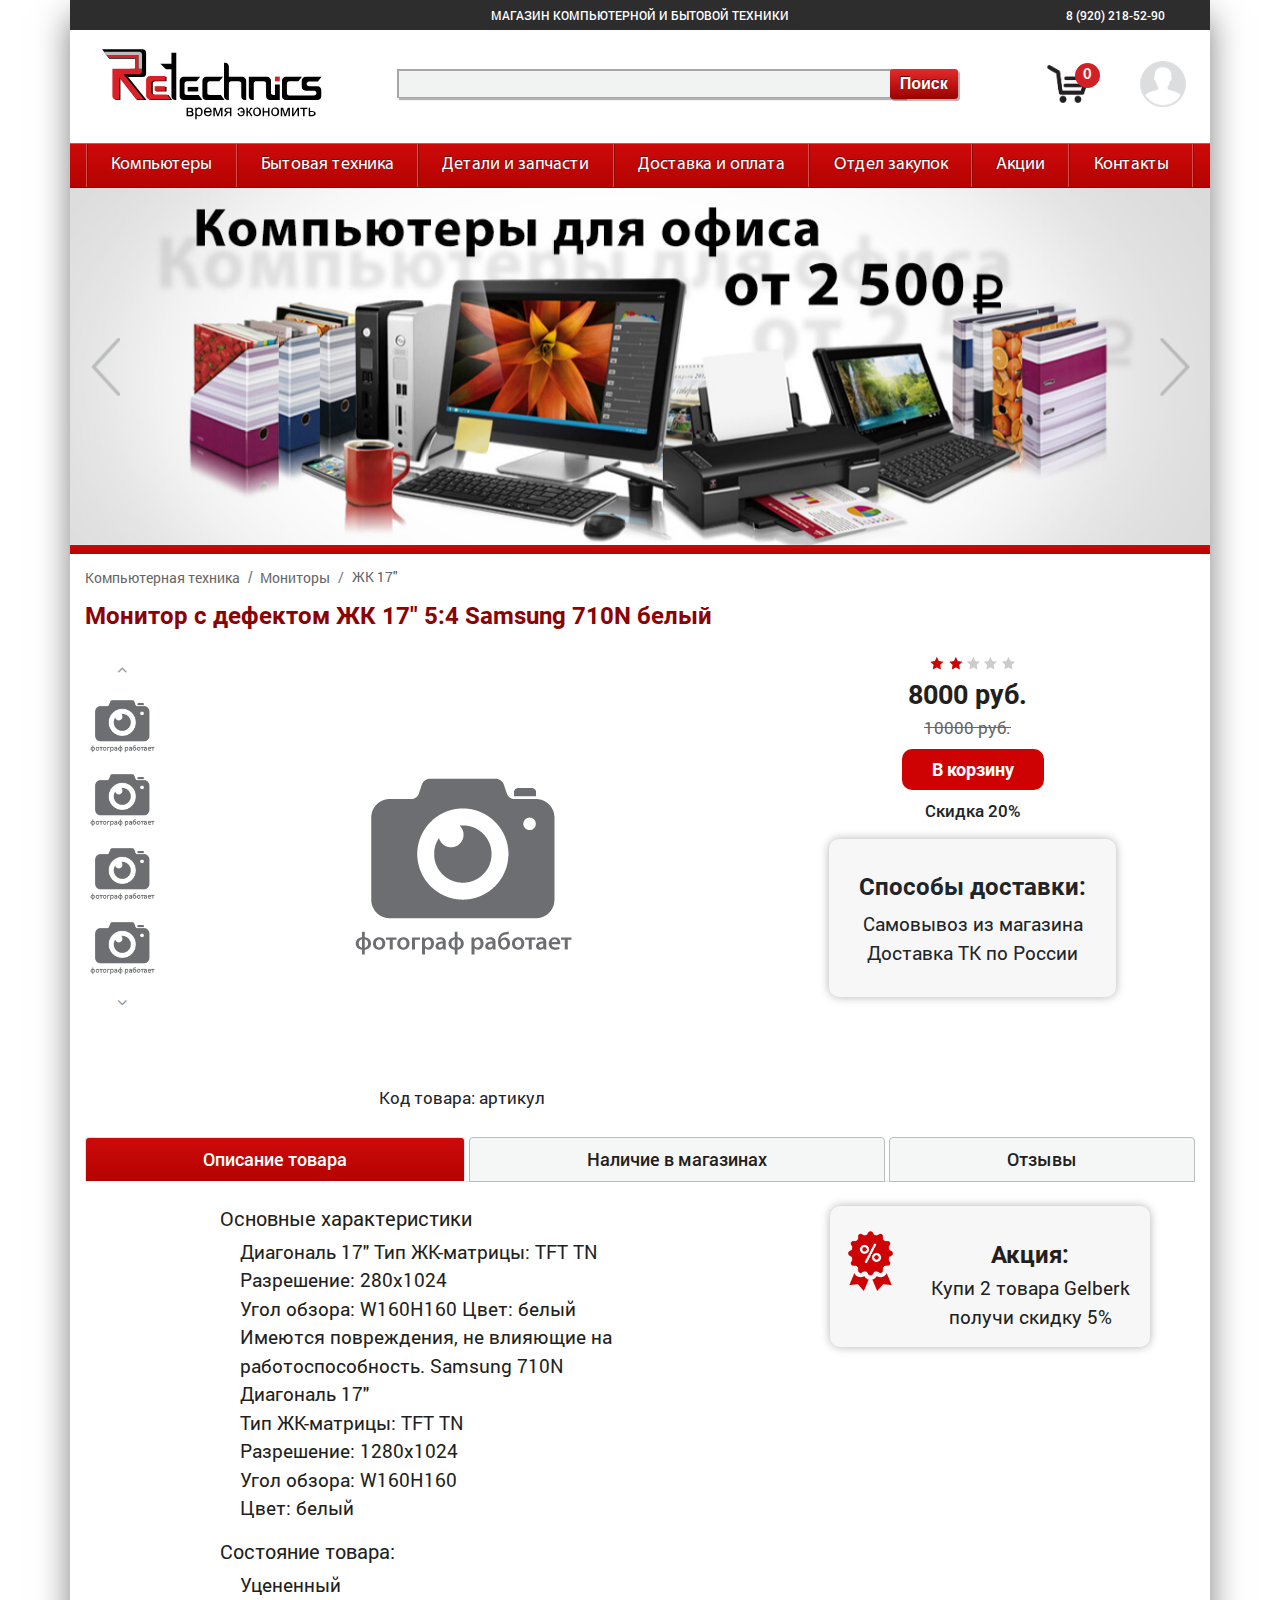
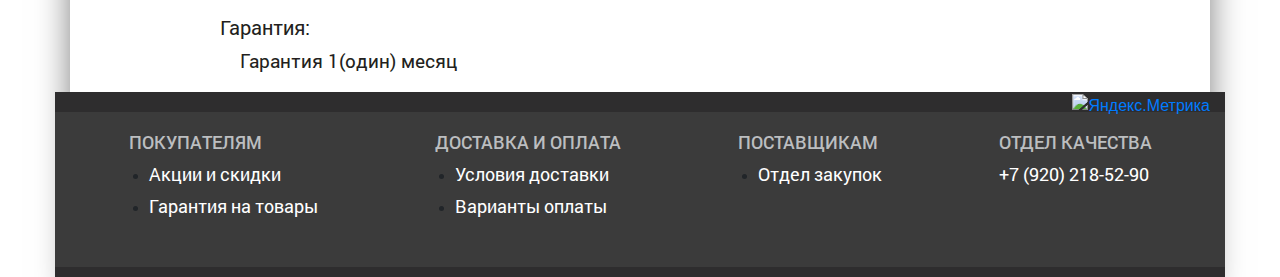
==== commit c5d529c6: "каталог v.10" ====
--- a/product_card.html
+++ b/product_card.html
@@ -174,6 +174,7 @@
       <div class="container">
           <!--row-->
         <div class="row">
+          <!--left_menu-->
           <div class="collapse" id="collapse_menu">
             <!--left_menu-->
             <div class="my-left-menu col-xl-4 col-lg-5 col-md-6 col-sm-8 col-12 p-0 d-md-block d-lg-none">
@@ -404,7 +405,7 @@
         <!--/catalog_title-->
 
         <!--product_card-->
-        <div class="row">
+        <div class="row mb-3">
           <div class="col-xl-1">
             <div class="product_foto d-flex flex-column">
               <div class="product_foto_item1">
@@ -451,7 +452,10 @@
                 <div class="product_price flex-column">
                   <p class="new_pr m-0">8000</p>
                   <p class="old_pr m-0">10000</p>
-                  <button type="button" class="bt_buy">В корзину</button>
+                  <div class="m-2">
+                    <button type="button" class="bt_buy">В корзину</button>
+                  </div>
+                
                   <p class="sale_txt">Скидка 20%</p>
 
                   <div class="dostavka text-center">
@@ -466,20 +470,352 @@
               </div>
             
           </div>
-
         </div>
         <!--/product_card-->
+
+        <!--product_tabs-->
+        <div class="row">
+          <div class="col-xl-12">
+            <nav>
+            <div class="nav nav-tabs justify-content-around product_tabs mb-4" id="nav-tab" role="tablist">
+              <a class="nav-item nav-link active flex-fill mr-1"  
+                 id="nav-home-tab" 
+                 data-toggle="tab" 
+                 href="#prod_info" 
+                 role="tab" 
+                 aria-controls="prof)info" 
+                 aria-selected="true">Описание товара
+               </a>
+               <a class="nav-item nav-link flex-fill mr-1"  
+                 id="nav-home-tab" 
+                 data-toggle="tab" 
+                 href="#prod_in_shop" 
+                 role="tab" 
+                 aria-controls="prod_in_shop" 
+                 aria-selected="true">Наличие в магазинах
+               </a>
+               <a class="nav-item nav-link flex-fill"  
+                 id="nav-home-tab" 
+                 data-toggle="tab" 
+                 href="#reviews" 
+                 role="tab" 
+                 aria-controls="reviews" 
+                 aria-selected="true">Отзывы
+               </a>
+            </div>
+            </nav>
+            <div class="tab-content" id="nav-tabContent">
+              <div class="tab-pane fade  show active" id="prod_info" role="tabpanel" aria-labelledby="nav-home-tab">
+                <div class="row">
+                      <div class="col-xl-1"></div>
+                      <div class="col-xl-5">
+                          <ul class="product_spec">
+                            <h5>Основные характеристики</h5>
+                            <li>Диагональ 17" Тип ЖК-матрицы: TFT TN Разрешение:  280x1024</li>
+                            <li>Угол обзора: W160H160 Цвет: белый Имеются повреждения, не влияющие на работоспособность. Samsung 710N</li>
+                            <li>Диагональ 17"</li>
+                            <li>Тип ЖК-матрицы: TFT TN</li>
+                            <li>Разрешение: 1280x1024</li>
+                            <li>Угол обзора: W160H160</li>
+                            <li>Цвет: белый</li>
+                          </ul>
+
+                          <ul class="product_spec">
+                            <h5>Состояние товара:</h5>
+                            <li>Уцененный</li>
+                          </ul>
+
+                          <ul class="product_spec">
+                            <h5>Гарантия:</h5>
+                            <li>Гарантия 1(один) месяц</li>
+                          </ul>
+                      </div>
+                      <div class="col-xl-2"></div>
+                      <div class="col-xl-3">
+                        <div class="row product_sale text-center justify-content-center">
+                          <div class="col-3"><img src="image/sale.png"></div>
+                          <div class="col-9 p-0">
+                            <div class="product_sale_txt">
+                              <h1>Акция:</h1>
+                              <p>Купи 2 товара Gelberk получи скидку 5%</p>
+                            </div>
+                          </div>
+                        </div>
+                      </div>  
+                      <div class="col-xl-1"></div>
+                </div>
+              </div>
+              <div class="tab-pane fade" id="prod_in_shop" role="tabpanel" aria-labelledby="nav-profile-tab">
+                <div class="row mb-5">
+                  <div class="col-12">
+                    <table class="tab_shops w-100">
+                      <thead class="text-center">
+                        <tr>
+                          <td>Город:</td>
+                          <td>Адрес:</td>
+                          <td>Телефон:</td>
+                          <td>График работы:</td>
+                        </tr>
+                      </thead>
+                      <tbody class="text-center">
+                        <tr>
+                          <td>г. Воронеж</td>
+                          <td>Ленинский пр. 215</td>
+                          <td>+7 (920) 218-52-90</td>
+                          <td>c 9:00 до 21:00 <br>ежедневно<td>
+                        </tr>
+                        <tr>
+                          <td>г. Воронеж</td>
+                          <td>Ленинский пр. 215</td>
+                          <td>+7 (920) 218-52-90</td>
+                          <td>c 9:00 до 21:00 <br> ежедневно<td>
+                        </tr>
+                        <tr>
+                          <td>г. Воронеж</td>
+                          <td>Ленинский пр. 215</td>
+                          <td>+7 (920) 218-52-90</td>
+                          <td>c 9:00 до 21:00 <br> ежедневно<td>
+                        </tr>
+                      </tbody>
+                    </table>
+                  </div>
+                </div>
+              </div>
+              <div class="tab-pane fade" id="reviews" role="tabpanel" aria-labelledby="nav-contact-tab">
+                <div class="row">
+                      <div class="col-xl-1"></div>
+                      <div class="col-xl-6">
+
+                        <div class="row flex-column mb-3">
+                              <!--Username/Date-->
+                              <div class="d-flex justify-content-left flex-column">
+                                <div class="d-inline-flex flex-fill">
+                                    <div class="Username_style">Александр</div>
+                                    <div class="date_style">20.04.2017</div>
+                                </div>
+                                
+                                <!--Rating (stars)-->
+                                <div class="justify-content-left pl-2">
+                                  <img src="image/star_red.png">
+                                  <img src="image/star_red.png">
+                                  <img src="image/star_red.png">
+                                  <img src="image/star_red.png">
+                                  <img src="image/star_red.png">
+                                </div>
+                                <!--Review-->
+                                <p class="userreview">Купили этот девайс чуть больше месяца назад, за эти еньги оправдывает себя реально, немного стоит и уйма всего, из недостатков пожалуй только пульт (слишком много кнопок) и при выключеном плеере постоянно горят 2 синих лампочки, красиво но уж слишком ярко))))</p>
+                              </div>
+                              
+                              <!--Comment Username/Date-->
+                              <div class="d-flex justify-content-left flex-column flex-fill pl-5">
   
-
+                                <div class="d-inline-flex flex-fill">
+                                    <div class="Username_style">Ретехника</div>
+                                    <div class="date_style">20.04.2017</div>
+                                </div>
+                                <!--Comment-->
+                                <p class="userreview m-0">Спасибо за позитивный отзыв</p>
+                              </div>
+                              <!--Comment link-->
+                              <div class="comm_btn">
+                                <a data-toggle="modal" href="#CommentModal">
+                                <img src="image/comm.png">
+                                Комментировать</a>
+                              </div> 
+
+                              <!--Modal for comments-->
+                              <div class="modal fade" id="CommentModal" tabindex="-1" role="dialog" aria-labelledby="CommentModalLabel" aria-hidden="true">
+                                <div class="modal-dialog" role="document">
+                                  <div class="modal-content">
+                                    <div class="modal-header">
+                                      <h5 class="modal-title" id="CommentModalLabel">Комментировать</h5>
+                                      <button type="button" class="close" data-dismiss="modal" aria-label="Close">
+                                        <span>&times;</span>
+                                      </button>
+                                    </div>
+                                    <div class="modal-body">
+                                      <div class="form-group">
+                                        <label for="InputUsername">Имя:</label>
+                                        <input type="text" class="form-control" id="InputUsername" placeholder="Имя">
+                                      </div>
+                                      <div class="form-group">
+                                        <label for="Usercomment">Комментарий:</label>
+                                        <textarea class="form-control" id="Usercomment" rows="3"></textarea>
+                                      </div>
+                                    </div>
+                                    <div class="modal-footer">
+                                      <button type="button" class="btn btn-primary">Отправить</button>
+                                    </div>
+                                  </div>
+                                </div>
+                              </div>                                  
+                        </div>
+
+                        <div class="row flex-column mb-3">
+                              <!--Username/Date-->
+                              <div class="d-flex justify-content-left flex-column">
+                                <div class="d-inline-flex flex-fill">
+                                    <div class="Username_style">Ольга</div>
+                                    <div class="date_style">17.04.2017</div>
+                                </div>
+                                
+                                <!--Rating (stars)-->
+                                <div class="justify-content-left pl-2">
+                                  <img src="image/star_red.png">
+                                  <img src="image/star_grey.png">
+                                  <img src="image/star_grey.png">
+                                  <img src="image/star_grey.png">
+                                  <img src="image/star_grey.png">
+                                </div>
+                                <!--Review-->
+                                <p class="userreview">Полная ерунда</p>
+                              </div>
+                              
+                              <!--Comment link-->
+                              <div class="comm_btn">
+                                <a data-toggle="modal" href="#CommentModal">
+                                <img src="image/comm.png">
+                                Комментировать</a>
+                              </div> 
+                        </div>
+
+                      </div>
+                      <div class="col-xl-1"></div>
+                      <div class="col-xl-3">
+                        <div class="reining text-center">
+                          <div class="justify-content-left">
+                                  <img src="image/star_red.png">
+                                  <img src="image/star_red.png">
+                                  <img src="image/star_red.png">
+                                  <img src="image/star_red.png">
+                                  <img src="image/star_grey.png">
+                          </div>
+                          <h5>83% покупателей рекомендуют этот товар</h5>
+                          <table>
+                            <tbody>
+                            <tr class="text-left flex-fill">
+                              <td>
+                                <div class="justify-content-left">
+                                  <img src="image/star_red.png">
+                                  <img src="image/star_red.png">
+                                  <img src="image/star_red.png">
+                                  <img src="image/star_red.png">
+                                  <img src="image/star_red.png">
+                                </div>
+                              </td>
+                              <td>8 отзывов</td>
+                            </tr class="text-left">
+                            <tr>
+                              <td>
+                                <div class="justify-content-left">
+                                  <img src="image/star_red.png">
+                                  <img src="image/star_red.png">
+                                  <img src="image/star_red.png">
+                                  <img src="image/star_red.png">
+                                  <img src="image/star_grey.png">
+                                </div>
+                              </td>
+                              <td>2 отзыва</td>
+                            </tr>
+                            <tr class="text-left">
+                              <td>
+                                <div class="justify-content-left">
+                                  <img src="image/star_red.png">
+                                  <img src="image/star_red.png">
+                                  <img src="image/star_red.png">
+                                  <img src="image/star_grey.png">
+                                  <img src="image/star_grey.png">
+                                </div>
+                              </td>
+                              <td>0 отзывов</td>
+                            </tr>
+                            <tr class="text-left">
+                              <td>
+                                <div class="justify-content-left">
+                                  <img src="image/star_red.png">
+                                  <img src="image/star_red.png">
+                                  <img src="image/star_grey.png">
+                                  <img src="image/star_grey.png">
+                                  <img src="image/star_grey.png">
+                                </div>
+                              </td>
+                              <td>0 отзывов</td>
+                            </tr>
+                            <tr class="text-left">
+                              <td>
+                                <div class="justify-content-left">
+                                  <img src="image/star_red.png">
+                                  <img src="image/star_grey.png">
+                                  <img src="image/star_grey.png">
+                                  <img src="image/star_grey.png">
+                                  <img src="image/star_grey.png">
+                                </div>
+                              </td>
+                              <td>1 отзыв</td>
+                            </tr>
+                            </tbody>
+                          </table>
+
+                          <button type="button" class="btn btn-primary bt_buy" data-toggle="modal" data-target="#ReviewModal">
+                            Оставить отзыв
+                          </button>
+                          <!--Modal for reviews-->
+                              <div class="modal fade" id="ReviewModal" tabindex="-1" role="dialog" aria-labelledby="ReviewModalLabel" aria-hidden="true">
+                                <div class="modal-dialog" role="document">
+                                  <div class="modal-content">
+                                    <div class="modal-header">
+                                      <h5 class="modal-title" id="ReviewModalLabel">Написать отзыв</h5>
+                                      <button type="button" class="close" data-dismiss="modal" aria-label="Close">
+                                        <span>&times;</span>
+                                      </button>
+                                    </div>
+                                    <div class="modal-body">
+                                      <div class="justify-content-left">
+                                        <img src="image/star_red.png">
+                                        <img src="image/star_red.png">
+                                        <img src="image/star_red.png">
+                                        <img src="image/star_red.png">
+                                        <img src="image/star_red.png">
+                                      </div>
+                                      <div class="form-group">
+                                        <label for="InputUsername">Имя:</label>
+                                        <input type="text" class="form-control" id="InputUsername" placeholder="Имя">
+                                      </div>
+                                      <div class="form-group">
+                                        <label for="Usercomment">Отзыв:</label>
+                                        <textarea class="form-control" id="Usercomment" rows="3"></textarea>
+                                      </div>
+                                    </div>
+                                    <div class="modal-footer">
+                                      <button type="button" class="btn btn-primary">Отправить</button>
+                                    </div>
+                                  </div>
+                                </div>
+                              </div>
+
+                        </div>
+                      </div> 
+                      <div class="col-xl-1"></div>          
+                </div> 
+                <div class="row">
+                  <button>Показать еще</button>
+                </div>
+              </div>                  
+            </div>
+          </div>
+        </div>
+ 
+  
+        
           
       </div>
       <!--/container-->
+ 
     </content>
     <!--/content-->      
 
     <footer>
-      <div class="container">
-
+      
         <div class="row footer_metrika">
           <div class="col-md-10"></div>
           <div class="col-md-2">
@@ -547,6 +883,7 @@
     </div>
     <!-- Optional JavaScript -->
     <!-- jQuery first, then Popper.js, then Bootstrap JS -->
+    <script src="/js/main.js"></script>
     <script src="https://code.jquery.com/jquery-3.3.1.slim.min.js" integrity="sha384-q8i/X+965DzO0rT7abK41JStQIAqVgRVzpbzo5smXKp4YfRvH+8abtTE1Pi6jizo" crossorigin="anonymous"></script>
     <script src="https://cdnjs.cloudflare.com/ajax/libs/popper.js/1.14.3/umd/popper.min.js" integrity="sha384-ZMP7rVo3mIykV+2+9J3UJ46jBk0WLaUAdn689aCwoqbBJiSnjAK/l8WvCWPIPm49" crossorigin="anonymous"></script>
     <script src="https://stackpath.bootstrapcdn.com/bootstrap/4.1.2/js/bootstrap.min.js" integrity="sha384-o+RDsa0aLu++PJvFqy8fFScvbHFLtbvScb8AjopnFD+iEQ7wo/CG0xlczd+2O/em" crossorigin="anonymous"></script>
--- a/template_styles.css
+++ b/template_styles.css
@@ -1,6 +1,3 @@
-body {
-	color: #000000;
-}
 
 h1{
     font-family: "Roboto-Bold";
@@ -532,7 +529,6 @@
     border-bottom-right-radius: 10px;
     padding: 10px 30px;
     line-height: initial;
-    margin: 15px;
 }
 .sale_txt{
     font-size: 17px;
@@ -559,7 +555,113 @@
     font-size: 24px;
     font-family: "Roboto-Bold";  
     margin-bottom: 5px; 
-}
+} 
+.product_tabs .nav-item 
+{
+    background: #F5F6F6;
+    color: #231F20;
+    font-size: 18px;
+    font-family: "RobotoMedium";
+    text-align: center;
+    border: 1px #B9BBBD solid;
+}
+.product_tabs .nav-item.active{
+   color: #fff; 
+   background: linear-gradient(to bottom, rgba(204,10,10,1) 0%,rgba(181,3,0,1) 100%);    
+}
+.product_spec {
+    color: #231F20;
+    font-size: 19px;
+    font-family: "RobotoRegular";
+}
+.product_spec li{
+    list-style: none;
+    padding-left: 20px;
+}
+.product_sale{
+    width: 320px;
+    background: #F7F7F7;
+    border-top-left-radius: 10px;
+    border-bottom-left-radius: 10px;
+    border-top-right-radius: 10px;
+    border-bottom-right-radius: 10px;
+    box-shadow:  0 0 10px  rgba(0,0,0,0.3);
+}
+.product_sale img{
+    position: relative;
+    width: 45px;
+    height:60px;
+    margin-top: 25px;
+}
+.product_sale_txt{
+    color: #231F20;
+    font-size: 19px;
+    font-family: "RobotoRegular";
+    margin-top: 35px;
+}
+.product_sale_txt h1{
+    color:  #231F20;
+    margin-bottom: 5px;
+}
+.tab_shops{
+    border-collapse: collapse;
+}
+.tab_shops thead tr{
+    width: 100%;
+    border-top: 1px solid #B9BBBD;
+    background: #F6F6F6;
+}
+.tab_shops tbody tr{
+    width: 100%;
+    border-bottom: 1px solid #B9BBBD;
+}
+.tab_shops thead tr td{
+    padding:10px;
+    font-size: 18px;
+    font-family:  "RobotoMedium";
+}
+.tab_shops tbody tr td{
+    font-size: 19px;
+    font-family: "RobotoRegular";
+}
+.Username_style{
+    color: #231F20;
+    font-size: 19px;
+    font-family:  "RobotoMedium"; 
+    padding-right: 30px;
+}
+.date_style{
+    color: #666666;
+    font-size: 17px;
+    font-family:  "RobotoRegular"; 
+}
+.userreview{
+    color: #231F20;
+    font-size: 18px;
+    font-family:  "RobotoRegular"; 
+}
+.comm_btn a{
+    color: #666666;
+    font-size: 14px;
+    font-family:  "RobotoRegular"; 
+}
+.comm_btn a:hover {
+    font-weight: 900;
+}
+.reining{
+    width: 100%;
+    background: #F5F6F6;
+    color: #231F20;
+    font-size: 19px;
+    font-family:  "RobotoMedium"; 
+    border-top-left-radius: 10px;
+    border-bottom-left-radius: 10px;
+    border-top-right-radius: 10px;
+    border-bottom-right-radius: 10px;
+    box-shadow:  0 0 10px  rgba(0,0,0,0.3);   
+    padding: 10px;
+}
+
 /***  /content***/
 /*Подвал сайта*/
 .footer_metrika{
@@ -589,7 +691,8 @@
 .footer_menu li {
     padding: 0 0 5px 0;
 }
-.footer_menu ul, li a{
+.footer_menu ul a, 
+.footer_menu li a{
     color: #fff;
     text-decoration: none;
     font-size: 18px;
@@ -601,6 +704,7 @@
     text-decoration: underline;
     color: #fff;
 }
+
 /*подвал сайта*/
 
 /*Адаптация*/
